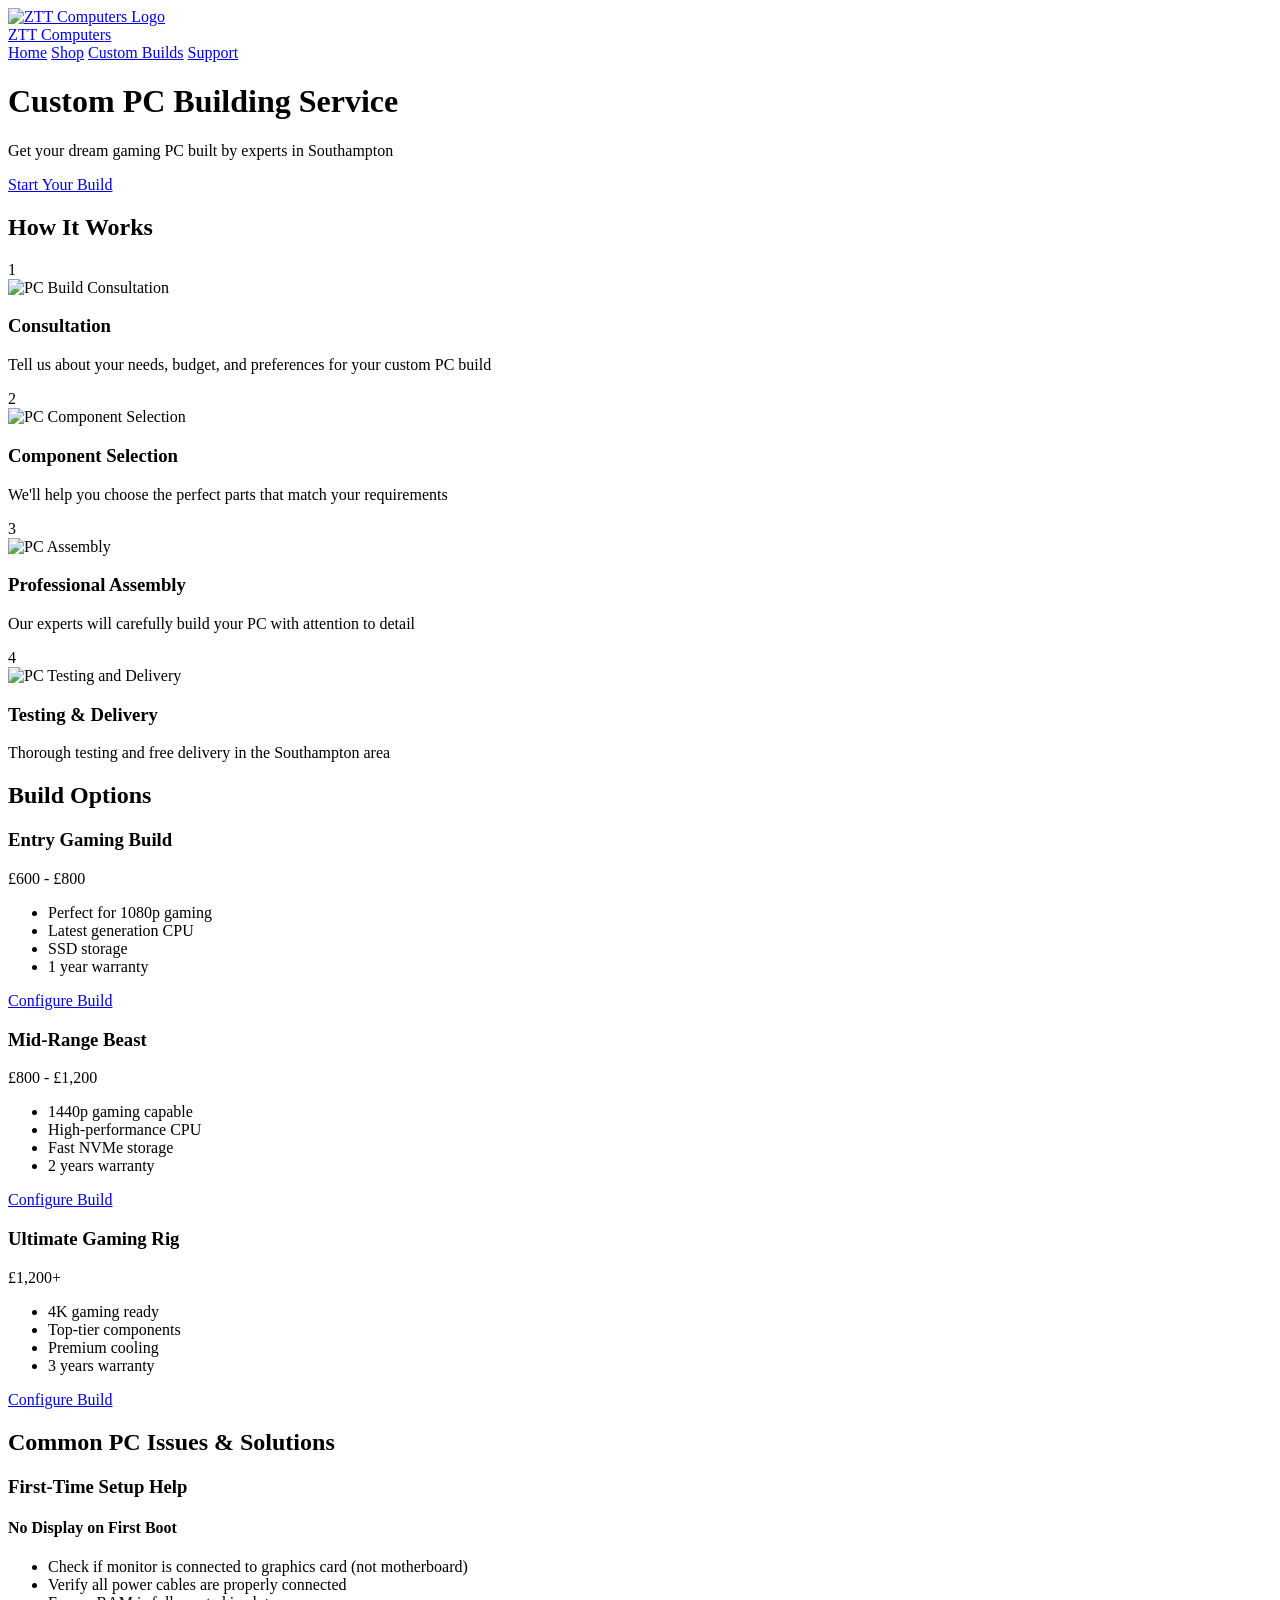
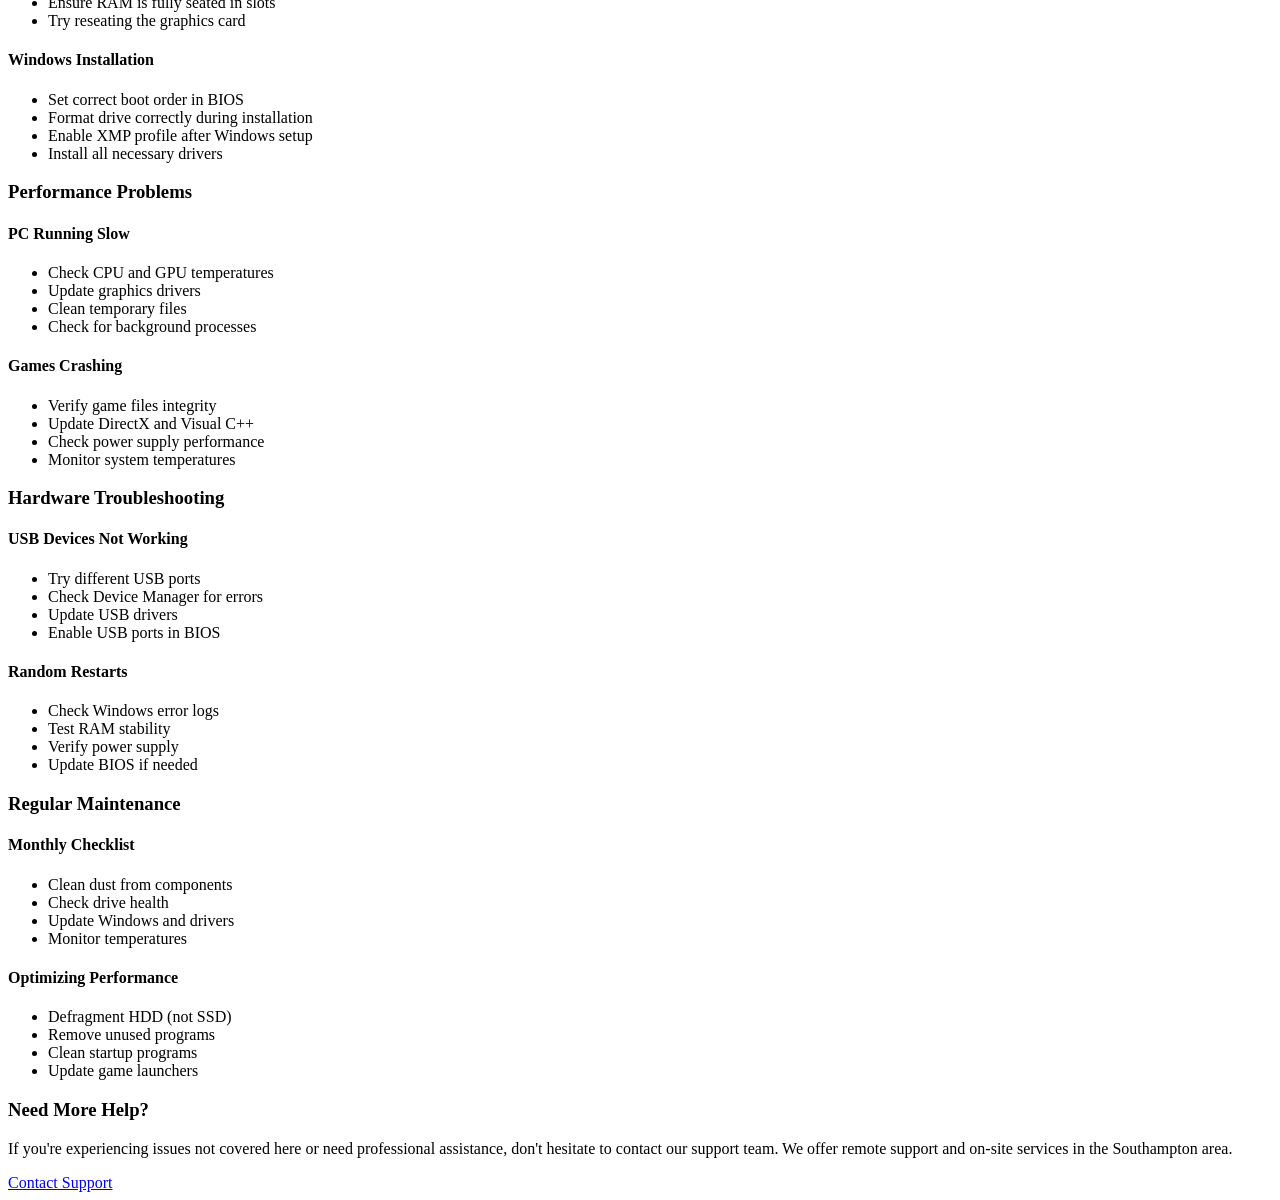
==== BuildHelp.html @ a6e18198 "Add files via upload" ====
<!DOCTYPE html>
<html lang="en">
<head>
    <meta charset="UTF-8">
    <meta name="viewport" content="width=device-width, initial-scale=1.0">
    <title>Build Help! - ZTT Computers Southampton</title>
    <link rel="stylesheet" href="css/common.css">
</head>
<body>
    <nav class="navbar">
        <div class="nav-content">
            <a href="HomePage.html" class="logo-container">
                <div class="logo-img">
                    <img src="images/ztt-logo.png" alt="ZTT Computers Logo">
                </div>
                <span class="logo-text">ZTT Computers</span>
            </a>
            <div class="nav-links">
                <a href="HomePage.html">Home</a>
                <a href="ShopPage.html">Shop</a>
                <a href="BuildHelp.html">Custom Builds</a>
                <a href="SupportPage.html">Support</a>
            </div>
        </div>
    </nav>

    <div class="build-header">
        <h1>Custom PC Building Service</h1>
        <p>Get your dream gaming PC built by experts in Southampton</p>
    <a href="#" class="cta-button cta-hero pulse">Start Your Build</a>
    </div>

    <section class="build-process">
        <h2>How It Works</h2>
        <div class="process-grid">
            <div class="process-step">
                <div class="step-number">1</div>
                <div class="step-image">
                    <img src="images/consultation.jpg" alt="PC Build Consultation">
                </div>
                <h3>Consultation</h3>
                <p>Tell us about your needs, budget, and preferences for your custom PC build</p>
            </div>
            <div class="process-step">
                <div class="step-number">2</div>
                <div class="step-image">
                    <img src="images/components.jpg" alt="PC Component Selection">
                </div>
                <h3>Component Selection</h3>
                <p>We'll help you choose the perfect parts that match your requirements</p>
            </div>
            <div class="process-step">
                <div class="step-number">3</div>
                <div class="step-image">
                    <img src="images/assembly.jpg" alt="PC Assembly">
                </div>
                <h3>Professional Assembly</h3>
                <p>Our experts will carefully build your PC with attention to detail</p>
            </div>
            <div class="process-step">
                <div class="step-number">4</div>
                <div class="step-image">
                    <img src="images/testing.jpg" alt="PC Testing and Delivery">
                </div>
                <h3>Testing & Delivery</h3>
                <p>Thorough testing and free delivery in the Southampton area</p>
            </div>
        </div>
    </section>

    <section class="build-options">
        <div class="options-content">
            <h2>Build Options</h2>
            <div class="options-grid">
                <div class="option-card">
                    <h3>Entry Gaming Build</h3>
                    <div class="price-range">£600 - £800</div>
                    <ul class="feature-list">
                        <li>Perfect for 1080p gaming</li>
                        <li>Latest generation CPU</li>
                        <li>SSD storage</li>
                        <li>1 year warranty</li>
                    </ul>
                    <a href="#" class="cta-button">Configure Build</a>
                </div>
                <div class="option-card">
                    <h3>Mid-Range Beast</h3>
                    <div class="price-range">£800 - £1,200</div>
                    <ul class="feature-list">
                        <li>1440p gaming capable</li>
                        <li>High-performance CPU</li>
                        <li>Fast NVMe storage</li>
                        <li>2 years warranty</li>
                    </ul>
                    <a href="#" class="cta-button">Configure Build</a>
                </div>
                <div class="option-card">
                    <h3>Ultimate Gaming Rig</h3>
                    <div class="price-range">£1,200+</div>
                    <ul class="feature-list">
                        <li>4K gaming ready</li>
                        <li>Top-tier components</li>
                        <li>Premium cooling</li>
                        <li>3 years warranty</li>
                    </ul>
                    <a href="#" class="cta-button">Configure Build</a>
                </div>
            </div>
        </div>
    </section>

    <section class="troubleshooting">
        <div class="options-content">
            <h2>Common PC Issues & Solutions</h2>
            <div class="troubleshooting-grid">
                <!-- First-Time Setup Issues -->
                <div class="troubleshoot-category">
                    <h3>First-Time Setup Help</h3>
                    <div class="issue-card">
                        <h4>No Display on First Boot</h4>
                        <ul class="solution-list">
                            <li>Check if monitor is connected to graphics card (not motherboard)</li>
                            <li>Verify all power cables are properly connected</li>
                            <li>Ensure RAM is fully seated in slots</li>
                            <li>Try reseating the graphics card</li>
                        </ul>
                    </div>
                    <div class="issue-card">
                        <h4>Windows Installation</h4>
                        <ul class="solution-list">
                            <li>Set correct boot order in BIOS</li>
                            <li>Format drive correctly during installation</li>
                            <li>Enable XMP profile after Windows setup</li>
                            <li>Install all necessary drivers</li>
                        </ul>
                    </div>
                </div>

                <!-- Performance Issues -->
                <div class="troubleshoot-category">
                    <h3>Performance Problems</h3>
                    <div class="issue-card">
                        <h4>PC Running Slow</h4>
                        <ul class="solution-list">
                            <li>Check CPU and GPU temperatures</li>
                            <li>Update graphics drivers</li>
                            <li>Clean temporary files</li>
                            <li>Check for background processes</li>
                        </ul>
                    </div>
                    <div class="issue-card">
                        <h4>Games Crashing</h4>
                        <ul class="solution-list">
                            <li>Verify game files integrity</li>
                            <li>Update DirectX and Visual C++</li>
                            <li>Check power supply performance</li>
                            <li>Monitor system temperatures</li>
                        </ul>
                    </div>
                </div>

                <!-- Hardware Issues -->
                <div class="troubleshoot-category">
                    <h3>Hardware Troubleshooting</h3>
                    <div class="issue-card">
                        <h4>USB Devices Not Working</h4>
                        <ul class="solution-list">
                            <li>Try different USB ports</li>
                            <li>Check Device Manager for errors</li>
                            <li>Update USB drivers</li>
                            <li>Enable USB ports in BIOS</li>
                        </ul>
                    </div>
                    <div class="issue-card">
                        <h4>Random Restarts</h4>
                        <ul class="solution-list">
                            <li>Check Windows error logs</li>
                            <li>Test RAM stability</li>
                            <li>Verify power supply</li>
                            <li>Update BIOS if needed</li>
                        </ul>
                    </div>
                </div>

                <!-- Maintenance Tips -->
                <div class="troubleshoot-category">
                    <h3>Regular Maintenance</h3>
                    <div class="issue-card">
                        <h4>Monthly Checklist</h4>
                        <ul class="solution-list">
                            <li>Clean dust from components</li>
                            <li>Check drive health</li>
                            <li>Update Windows and drivers</li>
                            <li>Monitor temperatures</li>
                        </ul>
                    </div>
                    <div class="issue-card">
                        <h4>Optimizing Performance</h4>
                        <ul class="solution-list">
                            <li>Defragment HDD (not SSD)</li>
                            <li>Remove unused programs</li>
                            <li>Clean startup programs</li>
                            <li>Update game launchers</li>
                        </ul>
                    </div>
                </div>
            </div>

            <div class="support-note">
                <h3>Need More Help?</h3>
                <p>If you're experiencing issues not covered here or need professional assistance, don't hesitate to contact our support team. We offer remote support and on-site services in the Southampton area.</p>
                <a href="SupportPage.html" class="cta-button">Contact Support</a>
            </div>
        </div>
    </section>

</body>
</html>
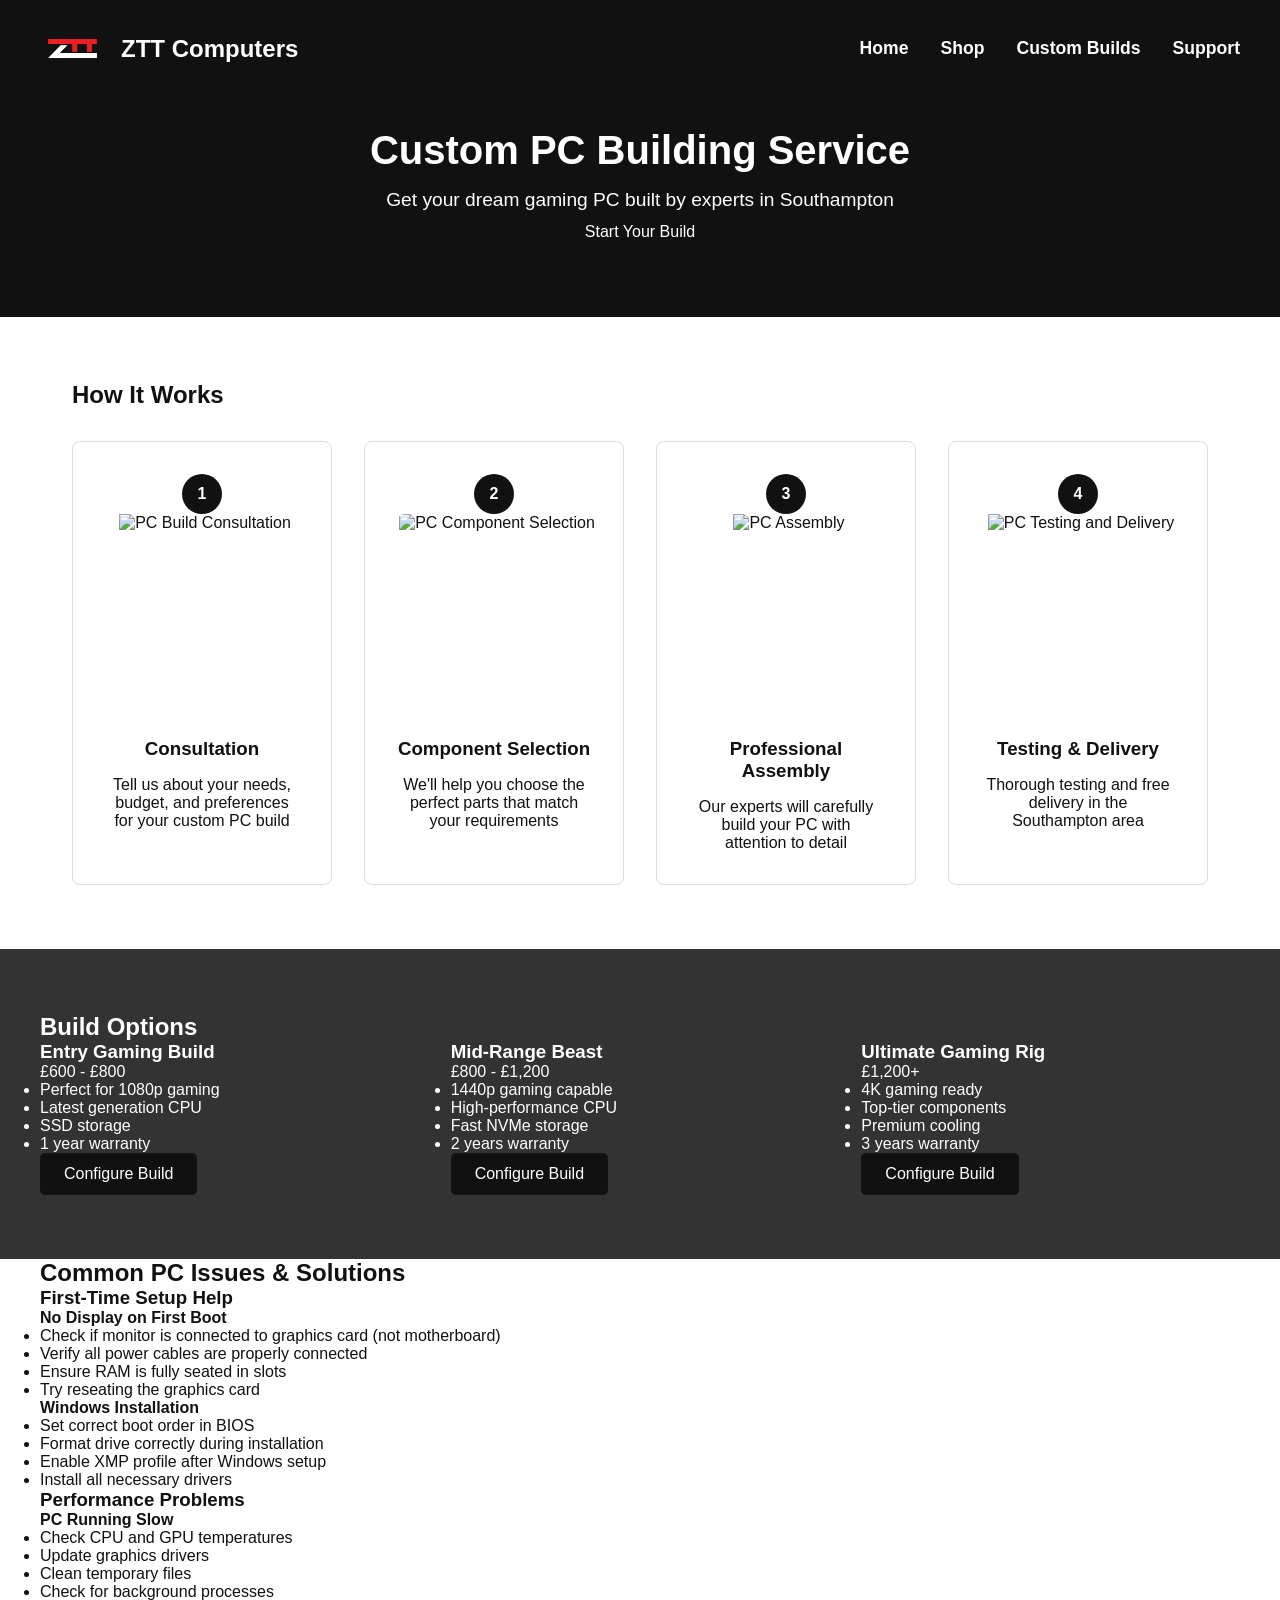
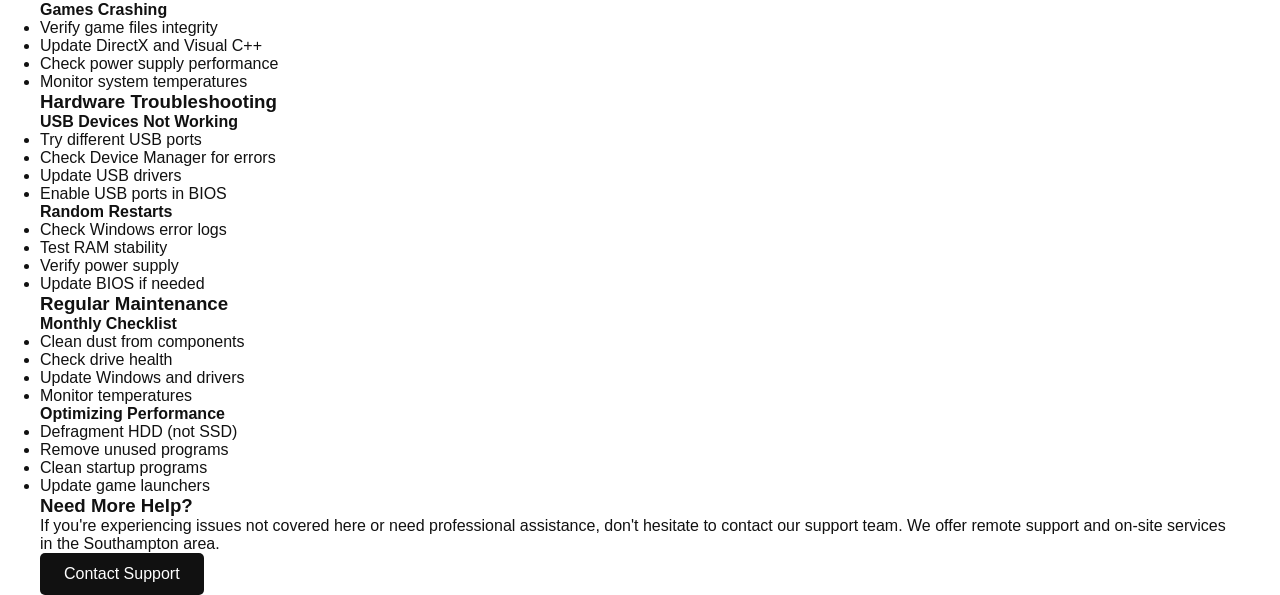
==== commit 2d32d0e1: "Fix HTML formatting issues in BuildHelp.html" ====
--- a/BuildHelp.html
+++ b/BuildHelp.html
@@ -16,7 +16,7 @@
                 <span class="logo-text">ZTT Computers</span>
             </a>
             <div class="nav-links">
-                <a href="HomePage.html">Home</a>
+                <a href="index.html">Home</a>
                 <a href="ShopPage.html">Shop</a>
                 <a href="BuildHelp.html">Custom Builds</a>
                 <a href="SupportPage.html">Support</a>
--- a/css/common.css
+++ b/css/common.css
@@ -0,0 +1,305 @@
+/* common.css - consolidated styles moved from inline CSS */
+*,
+*::before,
+*::after {
+  margin: 0;
+  padding: 0;
+  box-sizing: border-box;
+  font-family: Arial, sans-serif;
+}
+
+:root {
+  --primary-black: #111111;
+  --primary-white: #ffffff;
+  --accent-gray: #333333;
+  --hover-gray: #444444;
+  --accent-neon: #00eaff;
+}
+
+body {
+  background-color: var(--primary-white);
+  color: var(--primary-black);
+}
+
+/* Navbar / logo */
+.navbar {
+  background-color: var(--primary-black);
+  padding: 1rem 2rem;
+  position: fixed;
+  width: 100%;
+  top: 0;
+  z-index: 1000;
+}
+
+.nav-content {
+  max-width: 1200px;
+  margin: 0 auto;
+  display: flex;
+  justify-content: space-between;
+  align-items: center;
+}
+
+.logo-container {
+  display: flex;
+  align-items: center;
+  text-decoration: none;
+  transition: transform 0.3s ease, filter 0.3s ease;
+}
+
+.logo-container:hover {
+  transform: scale(1.05);
+  filter: drop-shadow(0 0 24px rgba(255, 255, 255, 0.7)) drop-shadow(0 0 48px var(--accent-neon)88);
+}
+
+.logo-img {
+  width: 65px;
+  height: 65px;
+  margin-right: 1rem;
+  transition: transform 0.3s ease;
+}
+
+.logo-img img {
+  width: 100%;
+  height: 100%;
+  object-fit: contain;
+}
+
+.logo-text {
+  color: var(--primary-white);
+  font-size: 1.5rem;
+  font-weight: bold;
+  transition: color 0.3s ease;
+}
+
+.logo-container:hover .logo-text {
+  color: #e0e0e0;
+}
+
+/* Links and navigation */
+.nav-links {
+  display: flex;
+  gap: 2rem;
+}
+
+.nav-links a {
+  color: var(--primary-white);
+  text-decoration: none;
+  font-size: 1.1rem;
+  font-weight: bold;
+  transition: color 0.3s, transform 0.3s, filter 0.3s;
+}
+
+.nav-links a:hover {
+  color: #e0e0e0;
+  transform: scale(1.08);
+  filter: drop-shadow(0 0 16px var(--accent-neon)cc) drop-shadow(0 0 8px rgba(255,255,255,0.35));
+}
+
+/* Hero / Featured */
+.hero {
+  margin-top: 4rem;
+  padding: 4rem 2rem;
+  background-color: var(--primary-black);
+  background-image: url('../images/hero-bg.jpg');
+  background-size: cover;
+  background-position: center;
+  background-blend-mode: overlay;
+  color: var(--primary-white);
+  text-align: center;
+  position: relative;
+}
+
+.hero::before {
+  content: '';
+  position: absolute;
+  inset: 0;
+  background: rgba(0,0,0,0.6);
+  z-index: 1;
+}
+
+.hero > * { position: relative; z-index: 2; }
+.hero h1 { font-size: 2.5rem; margin-bottom: 1rem; }
+.hero p { font-size: 1.2rem; max-width: 800px; margin: 0 auto; }
+
+/* Shared sections */
+.featured-section { padding: 4rem 2rem; max-width: 1200px; margin: 0 auto; }
+.section-title {
+  text-align: center;
+  margin-bottom: 2rem;
+  font-size: 2rem;
+  text-shadow: 0 0 16px var(--accent-neon)cc, 0 0 8px #fff8;
+}
+
+/* Products grid */
+.products-grid,
+.products-container {
+  display: grid;
+  grid-template-columns: repeat(auto-fit, minmax(300px, 1fr));
+  gap: 2rem;
+  padding: 1rem;
+  max-width: 1200px;
+  margin: 0 auto;
+}
+
+.product-card {
+  border: 1px solid #ddd;
+  padding: 1rem;
+  border-radius: 8px;
+  transition: transform 0.3s, box-shadow 0.3s;
+  background-color: var(--primary-white);
+}
+
+.product-card:hover {
+  transform: translateY(-5px) scale(1.03);
+  box-shadow: 0 8px 32px var(--accent-neon)44, 0 0 16px #fff8;
+}
+
+.product-image {
+  width: 100%;
+  height: 200px;
+  margin-bottom: 1rem;
+  border-radius: 4px;
+  overflow: hidden;
+  background-color: #f5f5f5;
+  display: flex;
+  align-items: center;
+  justify-content: center;
+}
+
+.product-image img {
+  width: 100%;
+  height: 100%;
+  object-fit: cover;
+  transition: transform 0.3s;
+}
+
+.product-details h3 { margin-bottom: 0.5rem; color: var(--primary-black); }
+.product-price { font-size: 1.25rem; font-weight: bold; color: var(--primary-black); margin: 0.5rem 0; }
+
+.buy-button, .cta-button {
+  display: inline-block;
+  padding: 0.75rem 1.5rem;
+  background-color: var(--primary-black);
+  color: var(--primary-white);
+  text-decoration: none;
+  border-radius: 5px;
+  transition: background-color 0.3s, box-shadow 0.3s;
+  text-align: center;
+}
+
+.buy-button:hover, .cta-button:hover { background-color: var(--hover-gray); box-shadow: 0 0 24px 6px var(--accent-neon)cc, 0 0 8px 2px #fff8; }
+
+.specs-list { list-style: none; margin: 1rem 0; }
+.specs-list li { margin: 0.25rem 0; color: var(--accent-gray); }
+
+/* ----- Page-specific overrides: Shop, BuildHelp, Support ----- */
+
+/* Shop page layout */
+.shop-header {
+  margin-top: 4rem;
+  padding: 2rem;
+  background-color: var(--primary-black);
+  color: var(--primary-white);
+  text-align: center;
+  margin-left: 0;
+}
+
+.filters {
+  background-color: var(--accent-gray);
+  padding: 1rem;
+  position: fixed;
+  left: 0;
+  top: 4rem; /* sits below the navbar */
+  height: calc(100vh - 4rem);
+  width: 250px;
+  color: var(--primary-white);
+  overflow-y: auto;
+  z-index: 10;
+}
+
+.filters h3 { font-size: 1.2rem; margin-bottom: 1rem; color: var(--accent-neon); }
+.filter-section h4 { color: #fff; font-size: 1.05rem; margin-bottom: 0.5rem; }
+.filter-option { margin: 0.5rem 0; }
+.filter-option input[type="checkbox"] { transform: scale(1.0); margin-right: 0.45rem; }
+
+.products-container {
+  margin-left: 270px; /* allow space for fixed filters */
+  padding: 2rem;
+  display: grid;
+  grid-template-columns: repeat(auto-fill, minmax(300px, 1fr));
+  gap: 2rem;
+  max-width: 1200px;
+  margin: 0 auto;
+}
+
+/* BuildHelp page styles */
+.build-header {
+  margin-top: 4rem;
+  padding: 4rem 2rem;
+  background-color: var(--primary-black);
+  color: var(--primary-white);
+  text-align: center;
+}
+
+.build-header h1 { font-size: 2.5rem; margin-bottom: 1rem; }
+.build-header p { font-size: 1.2rem; max-width: 800px; margin: 0 auto; }
+
+.build-process { max-width: 1200px; margin: 4rem auto; padding: 0 2rem; }
+.process-grid { display: grid; grid-template-columns: repeat(auto-fit, minmax(250px, 1fr)); gap: 2rem; margin-top: 2rem; }
+.process-step { text-align: center; padding: 2rem; border: 1px solid #ddd; border-radius: 8px; transition: transform 0.3s; background: var(--primary-white); }
+.step-image { width: 200px; height: 200px; margin: 0 auto 1.5rem auto; border-radius: 8px; overflow: hidden; }
+.step-image img { width: 100%; height: 100%; object-fit: cover; }
+.process-step:hover { transform: translateY(-5px); box-shadow: 0 5px 15px rgba(0,0,0,0.1); }
+.process-step h3 { margin: 1rem 0; color: var(--primary-black); }
+.step-number { width: 40px; height: 40px; background-color: var(--primary-black); color: var(--primary-white); border-radius: 50%; display:flex; align-items:center; justify-content:center; margin: 0 auto; font-weight:bold; }
+
+.build-options { background-color: var(--accent-gray); color: var(--primary-white); padding: 4rem 2rem; margin-top: 4rem; }
+.options-content { max-width: 1200px; margin: 0 auto; }
+.options-grid { display: grid; grid-template-columns: repeat(auto-fit, minmax(300px, 1fr)); gap: 2rem; }
+
+/* Support page styles */
+.support-header { margin-top: 4rem; padding: 4rem 2rem; background-color: var(--primary-black); color: var(--primary-white); text-align: center; }
+.support-header h1 { font-size: 2.5rem; margin-bottom: 1rem; }
+
+.support-options { max-width: 1200px; margin: 2rem auto; padding: 2rem; display: grid; grid-template-columns: repeat(auto-fit, minmax(300px, 1fr)); gap: 2rem; }
+.support-card { background-color: var(--primary-white); border: 1px solid #ddd; border-radius: 8px; padding: 2rem; text-align: center; transition: transform 0.3s; }
+.support-card:hover { transform: translateY(-5px); box-shadow: 0 5px 15px rgba(0,0,0,0.1); }
+.support-icon { width: 80px; height: 80px; margin: 0 auto 1.5rem auto; background-color: var(--accent-gray); border-radius: 50%; display:flex; align-items:center; justify-content:center; }
+.support-icon img { width: 40px; height: 40px; object-fit: contain; }
+
+.contact-form { max-width: 600px; margin: 4rem auto; padding: 2rem; background-color: var(--primary-white); border-radius: 8px; box-shadow: 0 2px 10px rgba(0,0,0,0.1); }
+.form-group { margin-bottom: 1.5rem; }
+.form-group label { display:block; margin-bottom: 0.5rem; color: var(--primary-black); }
+.form-group input, .form-group textarea, .form-group select { width: 100%; padding: 0.75rem; border:1px solid #ddd; border-radius:4px; font-size:1rem; }
+.form-group textarea { min-height: 150px; resize: vertical; }
+.submit-button { background-color: var(--primary-black); color: var(--primary-white); padding: 1rem 2rem; border: none; border-radius: 4px; cursor: pointer; font-size:1rem; transition: background-color 0.3s; }
+.submit-button:hover { background-color: var(--hover-gray); }
+
+.faq-section { max-width: 800px; margin: 4rem auto; padding: 2rem; }
+.faq-item { margin-bottom: 1.5rem; border: 1px solid #ddd; border-radius: 8px; overflow: hidden; }
+.faq-question { padding: 1rem; background-color: var(--primary-black); color: var(--primary-white); cursor: pointer; transition: background-color 0.3s; }
+.faq-question:hover { background-color: var(--hover-gray); }
+.faq-answer { padding: 1rem; background-color: var(--primary-white); }
+
+.warranty-section { background-color: var(--accent-gray); color: var(--primary-white); padding: 4rem 2rem; margin-top: 4rem; }
+.warranty-content { max-width: 800px; margin: 0 auto; }
+.warranty-list { list-style: none; margin-top: 2rem; }
+.warranty-list li { margin: 1rem 0; padding-left: 1.5rem; position: relative; }
+.warranty-list li::before { content: "✓"; position: absolute; left: 0; color: #4CAF50; }
+
+.contact-info { text-align: center; margin-top: 4rem; padding: 2rem; background-color: var(--primary-white); border-radius: 8px; }
+.contact-info h3 { margin-bottom: 1rem; }
+.contact-method { margin: 1rem 0; }
+
+/* Notification / form helpers */
+.form-group input.error { border: 2px solid #ff3860; }
+.error-message { color: #ff3860; font-size: 0.85rem; margin-top: 0.25rem; display: none; }
+.error-message.show { display: block; }
+
+.notification { position: fixed; top: 20px; right: 20px; padding: 15px 25px; border-radius: 5px; color: white; font-weight: bold; transform: translateX(200%); transition: transform 0.3s ease-in-out; z-index: 1001; }
+.notification.success { background-color: #4CAF50; }
+.notification.error { background-color: #ff3860; }
+.notification.show { transform: translateX(0); }
+
+/* small utility */
+.text-center { text-align: center; }
